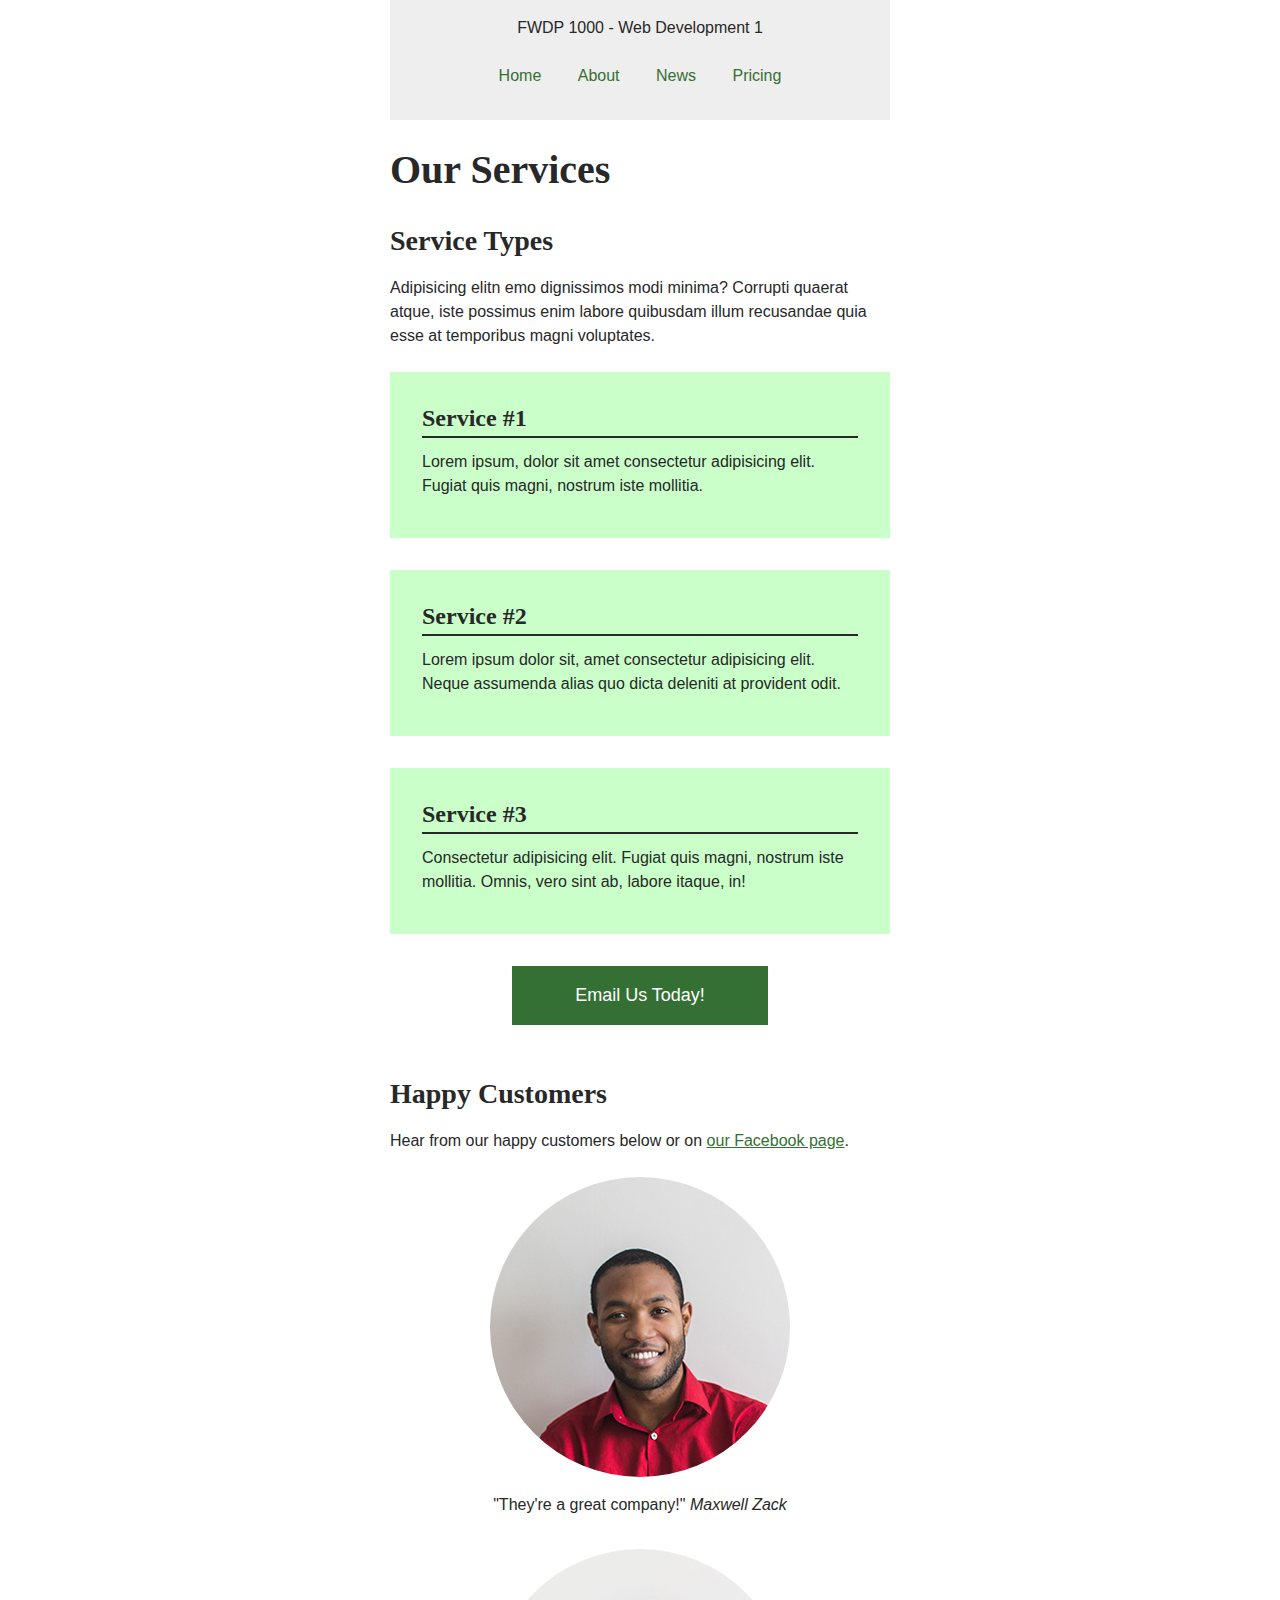
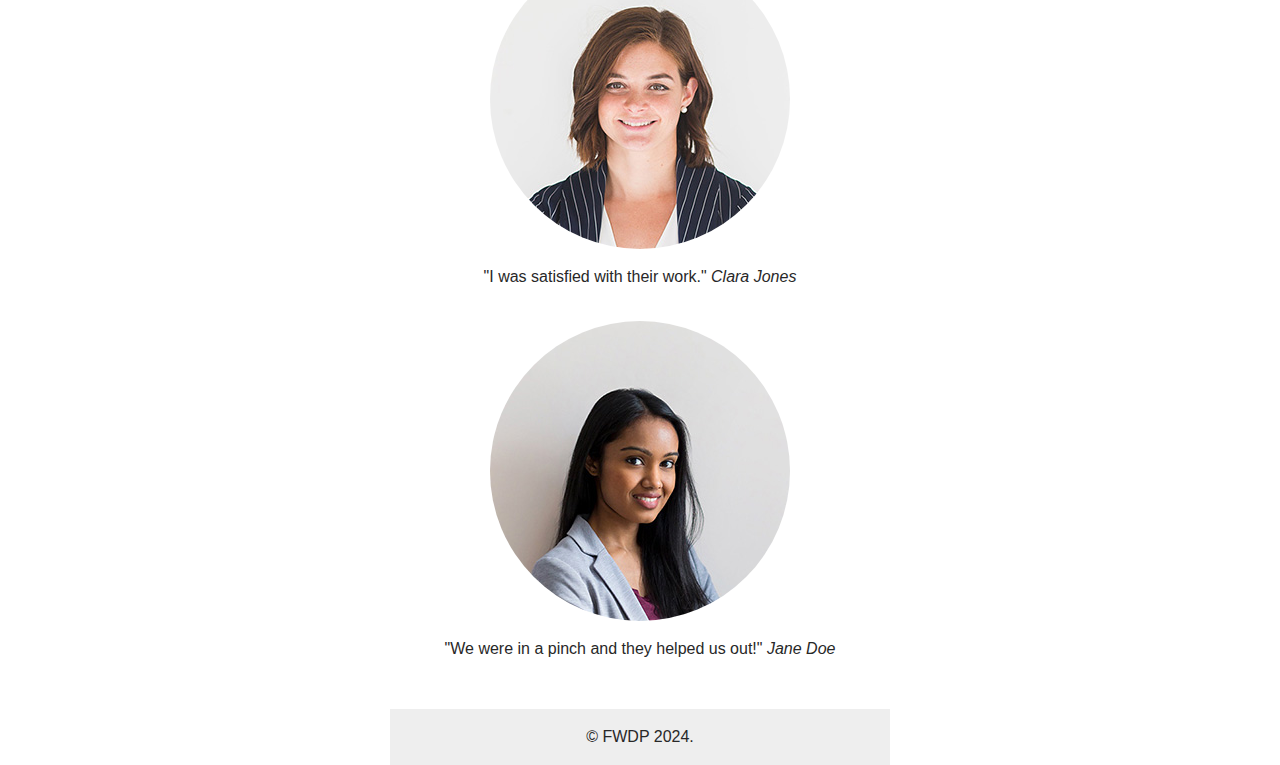
==== fwdp-1000-day-04/day-04/services.html @ 6641fce0 "re-organized web-dev-1" ====
<!doctype html>
<html lang="en">
<head>
	<meta charset="utf-8">
	<title>Services</title>
	<link rel="stylesheet" href="styles/normalize-fwd.css">
	<link rel="stylesheet" href="styles/services.css">
</head>

<body>

	<header>
		<p>FWDP 1000 - Web Development 1</p>
		<nav>
			<ul>
				<li><a href="index.html">Home</a></li>
				<li><a href="about-us.html">About</a></li>
				<li><a href="news.html">News</a></li>
				<li><a href="pricing.html">Pricing</a></li>
			</ul>
		</nav>
	</header>

	<main>
		
		<h1>Our Services</h1>
		
		<section class="services">
			<h2>Service Types</h2>

			<p>Adipisicing elitn emo dignissimos modi minima? Corrupti quaerat atque, iste possimus enim labore quibusdam illum recusandae quia esse at temporibus magni voluptates.</p>

			<article>
				<h2>Service #1</h2>
				<p>Lorem ipsum, dolor sit amet consectetur adipisicing elit. Fugiat quis magni, nostrum iste mollitia.</p>
			</article>

			<article>
				<h2>Service #2</h2>
				<p>Lorem ipsum dolor sit, amet consectetur adipisicing elit. Neque assumenda alias quo dicta deleniti at provident odit.</p>
			</article>

			<article>
				<h2>Service #3</h2>
				<p>Consectetur adipisicing elit. Fugiat quis magni, nostrum iste mollitia. Omnis, vero sint ab, labore itaque, in!</p>
			</article>

			<a href="mailto:email@example.com">Email Us Today!</a>
		</section>

		<section class="testimonials">
			<h2>Happy Customers</h2>

			<p>Hear from our happy customers below or on <a href="#">our Facebook page</a>.</p>
			
			<article>
				<img src="images/customer1.jpg" alt="A photo of Maxwell Zack">
				<blockquote>
					<p>"They're a great company!"</p>
					<cite>Maxwell Zack</cite>
				</blockquote>
			</article>

			<article>
				<img src="images/customer2.jpg" alt="A photo of Clara Jones">
				<blockquote>
					<p>"I was satisfied with their work."</p>
					<cite>Clara Jones</cite>
				</blockquote>
			</article>

			<article>
				<img src="images/customer3.jpg" alt="A photo of a Jane Doe">
				<blockquote>
					<p>"We were in a pinch and they helped us out!"</p>
					<cite>Jane Doe</cite>
				</blockquote>
			</article>
		</section>

	</main>

	<footer>
		<p>&copy; FWDP 2024.</p>
	</footer>

</body>
</html>
---- fwdp-1000-day-04/day-04/styles/services.css ----
/* General Styles */
body {
	font-family: Arial, "Helvetica Neue", Helvetica, sans-serif;
	font-size: 1rem;
	font-weight: 400;
	line-height: 1.5;
	color: #282828;
	max-width: 31.25rem;
	margin: 0 auto;
}

h1, h2, h3, h4, h5, h6 {
	font-family: Georgia, Times, "Times New Roman", serif;
	margin: .5em 0;
}

h1 {
	font-size: 2.5rem;
}

h2 {
	font-size: 1.75rem;
}

p {
	margin: 0 0 1.5em;
}

a,
a:visited { 
	color: #347034;
}

a:hover,
a:focus {
	color: #234723;
}

a:focus {
	outline: 1px dotted #234723;
}

a:active {
	color: #ffffff;
	background-color: #234723;
}

section {
	margin-bottom: 3rem;
}

header,
footer {
	background-color: #eeeeee;
	text-align: center;
	padding: 1rem;
}

footer p {
	margin: 0;
}

/* Header Styles */
header {
	text-align: center;
}

nav ul {
	padding: 0;
}

nav li {
	display: inline-block;
	margin: 0 1rem;
}

nav a {
	text-decoration: none;
}

/* Services Styles */
.services article {
	background-color: #caffca;
	padding: 1rem 2rem;
	margin-bottom: 2rem;
}

.services article h2 {
	font-size: 1.5rem;
	border-bottom: 2px solid currentColor;
}

.services a {
	display: block;
	width: 16rem;
	margin: 2rem auto;
	padding: 1rem;
	background-color: #347034;
	color: #ffffff;
	text-align: center;
	font-size: 1.125rem;
	text-decoration: none;
}
.services a:hover,
.services a:focus,
.services a:active {
	background-color: #234723;
}


/* Testimonials Styles */
.testimonials img {
	display: block;
	margin: 1rem auto;
	border-radius: 50%;
}

.testimonials article {
	text-align: center;
	margin-bottom: 2rem;
}

.testimonials blockquote p {
	display: inline-block;
	margin: 0;
}
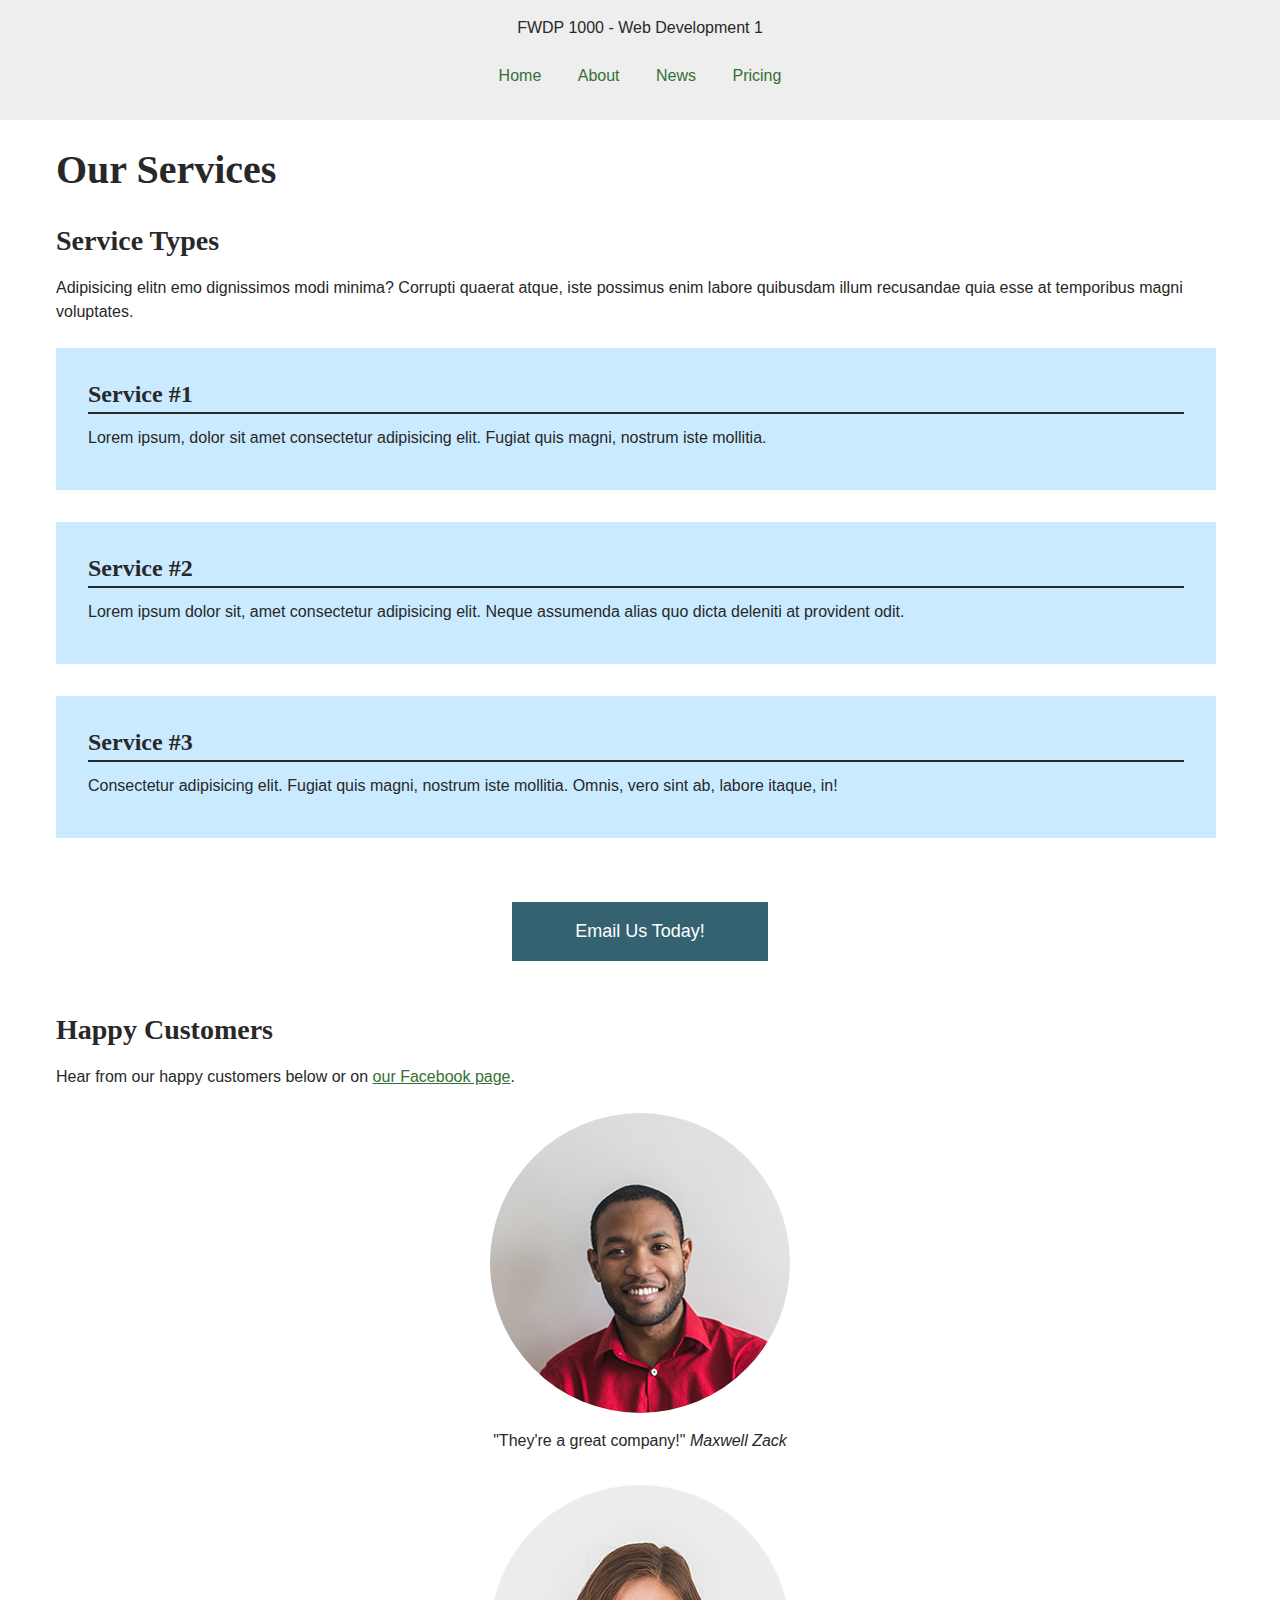
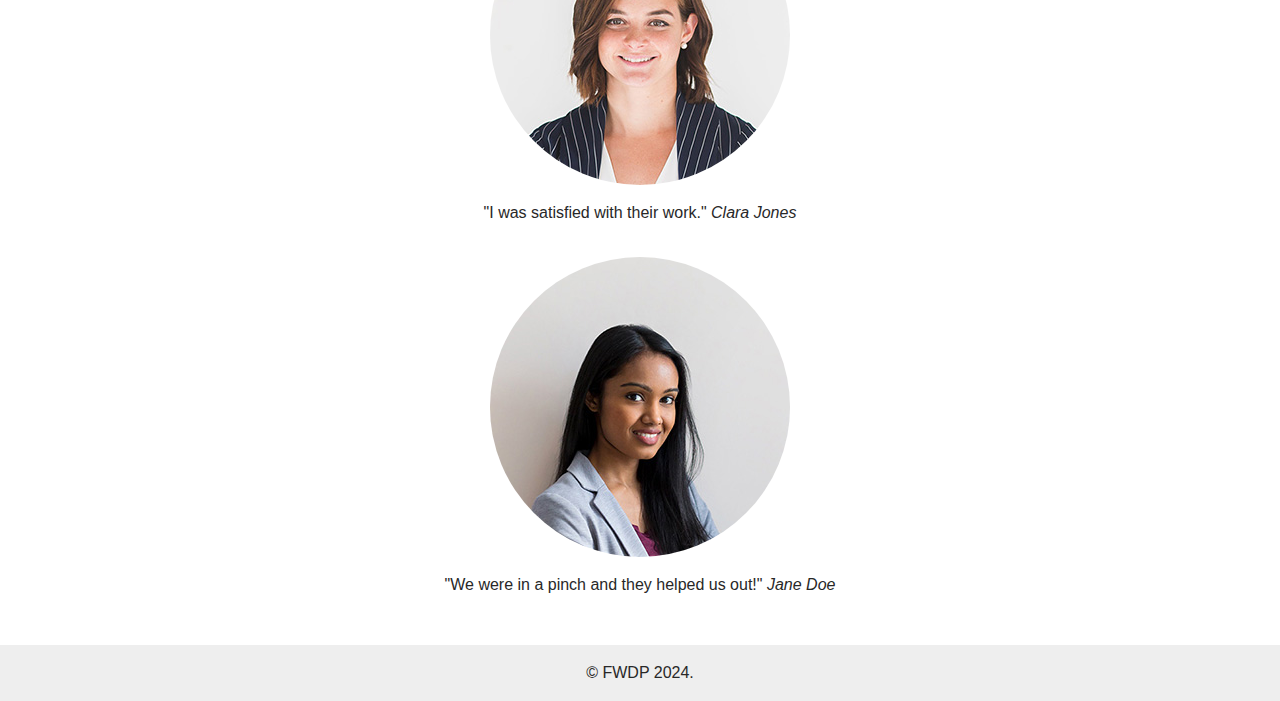
==== commit 5fb897c5: "added flex and direction" ====
--- a/fwdp-1000-day-04/day-04/services.html
+++ b/fwdp-1000-day-04/day-04/services.html
@@ -2,6 +2,7 @@
 <html lang="en">
 <head>
 	<meta charset="utf-8">
+	<meta name="viewport" content="width=device-width,initial-scale=1">
 	<title>Services</title>
 	<link rel="stylesheet" href="styles/normalize-fwd.css">
 	<link rel="stylesheet" href="styles/services.css">
@@ -30,20 +31,23 @@
 
 			<p>Adipisicing elitn emo dignissimos modi minima? Corrupti quaerat atque, iste possimus enim labore quibusdam illum recusandae quia esse at temporibus magni voluptates.</p>
 
-			<article>
-				<h2>Service #1</h2>
-				<p>Lorem ipsum, dolor sit amet consectetur adipisicing elit. Fugiat quis magni, nostrum iste mollitia.</p>
-			</article>
+			<div class="cards">
+				<article>
+					<h2>Service #1</h2>
+					<p>Lorem ipsum, dolor sit amet consectetur adipisicing elit. Fugiat quis magni, nostrum iste mollitia.</p>
+				</article>
+			
 
-			<article>
-				<h2>Service #2</h2>
-				<p>Lorem ipsum dolor sit, amet consectetur adipisicing elit. Neque assumenda alias quo dicta deleniti at provident odit.</p>
-			</article>
+				<article>
+					<h2>Service #2</h2>
+					<p>Lorem ipsum dolor sit, amet consectetur adipisicing elit. Neque assumenda alias quo dicta deleniti at provident odit.</p>
+				</article>
 
-			<article>
-				<h2>Service #3</h2>
-				<p>Consectetur adipisicing elit. Fugiat quis magni, nostrum iste mollitia. Omnis, vero sint ab, labore itaque, in!</p>
-			</article>
+				<article>
+					<h2>Service #3</h2>
+					<p>Consectetur adipisicing elit. Fugiat quis magni, nostrum iste mollitia. Omnis, vero sint ab, labore itaque, in!</p>
+				</article>
+			</div>
 
 			<a href="mailto:email@example.com">Email Us Today!</a>
 		</section>
--- a/fwdp-1000-day-04/day-04/styles/services.css
+++ b/fwdp-1000-day-04/day-04/styles/services.css
@@ -5,8 +5,6 @@
 	font-weight: 400;
 	line-height: 1.5;
 	color: #282828;
-	max-width: 31.25rem;
-	margin: 0 auto;
 }
 
 h1, h2, h3, h4, h5, h6 {
@@ -78,7 +76,19 @@
 	text-decoration: none;
 }
 
+/* main styles */
+main {
+	max-width: 75rem;
+	margin: 0 auto;
+	padding: 0 1rem;
+}
+
 /* Services Styles */
+
+.cards {
+	display: flex;
+}
+
 .services article {
 	background-color: #caffca;
 	padding: 1rem 2rem;
@@ -107,6 +117,24 @@
 	background-color: #234723;
 }
 
+@media (min-width: 50em) {
+
+	.cards {
+		flex-direction: column;
+		/* flex-direction: column-reverse;
+		flex-direction: row-reverse; */
+	}
+
+	.services article {
+		background-color: #caebff;
+		margin-right: .5rem;
+	}
+
+	.services a {
+		background-color: #346270;
+	}
+}
+
 
 /* Testimonials Styles */
 .testimonials img {
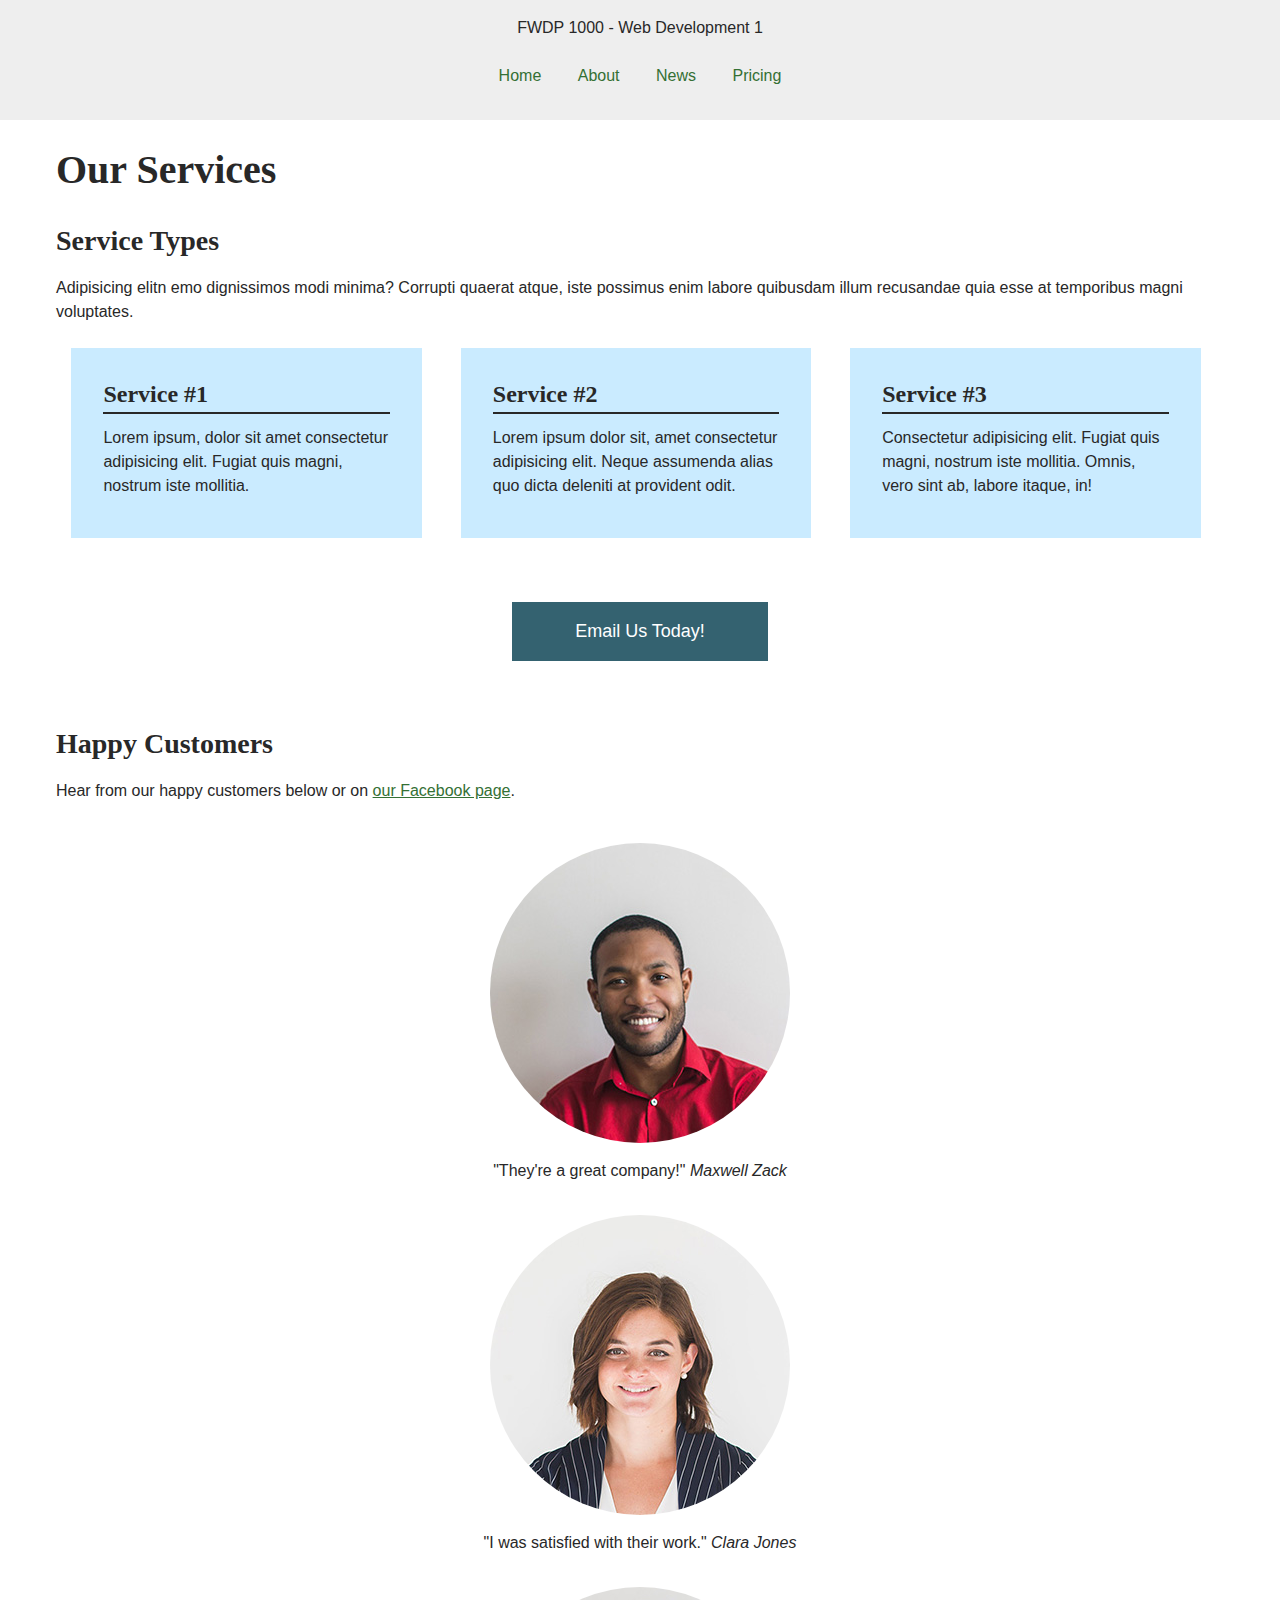
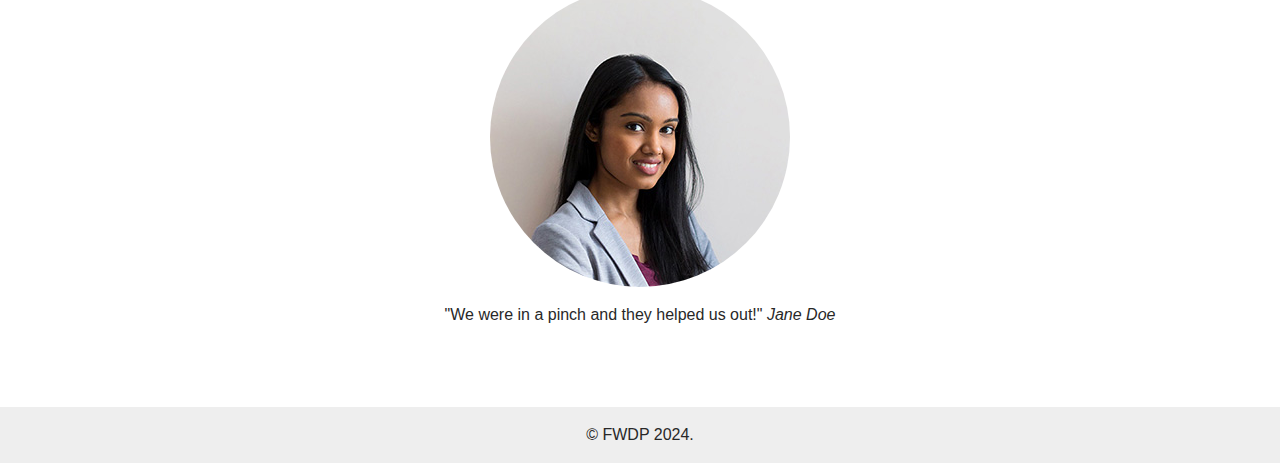
==== commit 813bc4b9: "assignment04 completed" ====
--- a/fwdp-1000-day-04/day-04/services.html
+++ b/fwdp-1000-day-04/day-04/services.html
@@ -32,7 +32,7 @@
 			<p>Adipisicing elitn emo dignissimos modi minima? Corrupti quaerat atque, iste possimus enim labore quibusdam illum recusandae quia esse at temporibus magni voluptates.</p>
 
 			<div class="cards">
-				<article>
+				<article class="service-1">
 					<h2>Service #1</h2>
 					<p>Lorem ipsum, dolor sit amet consectetur adipisicing elit. Fugiat quis magni, nostrum iste mollitia.</p>
 				</article>
@@ -56,7 +56,7 @@
 			<h2>Happy Customers</h2>
 
 			<p>Hear from our happy customers below or on <a href="#">our Facebook page</a>.</p>
-			
+			<div class="reviews">
 			<article>
 				<img src="images/customer1.jpg" alt="A photo of Maxwell Zack">
 				<blockquote>
@@ -80,6 +80,7 @@
 					<cite>Jane Doe</cite>
 				</blockquote>
 			</article>
+		</div>
 		</section>
 
 	</main>
--- a/fwdp-1000-day-04/day-04/styles/services.css
+++ b/fwdp-1000-day-04/day-04/styles/services.css
@@ -86,7 +86,8 @@
 /* Services Styles */
 
 .cards {
-	display: flex;
+	display: flex;	
+	flex-direction: column;
 }
 
 .services article {
@@ -120,9 +121,20 @@
 @media (min-width: 50em) {
 
 	.cards {
-		flex-direction: column;
+		flex-direction: row;
+		flex-wrap: wrap;
+		justify-content: space-around;
 		/* flex-direction: column-reverse;
 		flex-direction: row-reverse; */
+	}
+
+	.cards article {
+		/* width: 30%; */
+		flex: 0 1 30%;
+	}
+
+	.cards .service-1 {
+		flex: 0 1 30%;
 	}
 
 	.services article {
@@ -151,4 +163,15 @@
 .testimonials blockquote p {
 	display: inline-block;
 	margin: 0;
+}
+
+@media (min-width: 50em) {
+	.testimonials > *:not(article) {
+		width: 100%;
+	}
+	
+	.testimonials {
+		display: flex;
+		flex-wrap: wrap;
+	}
 }